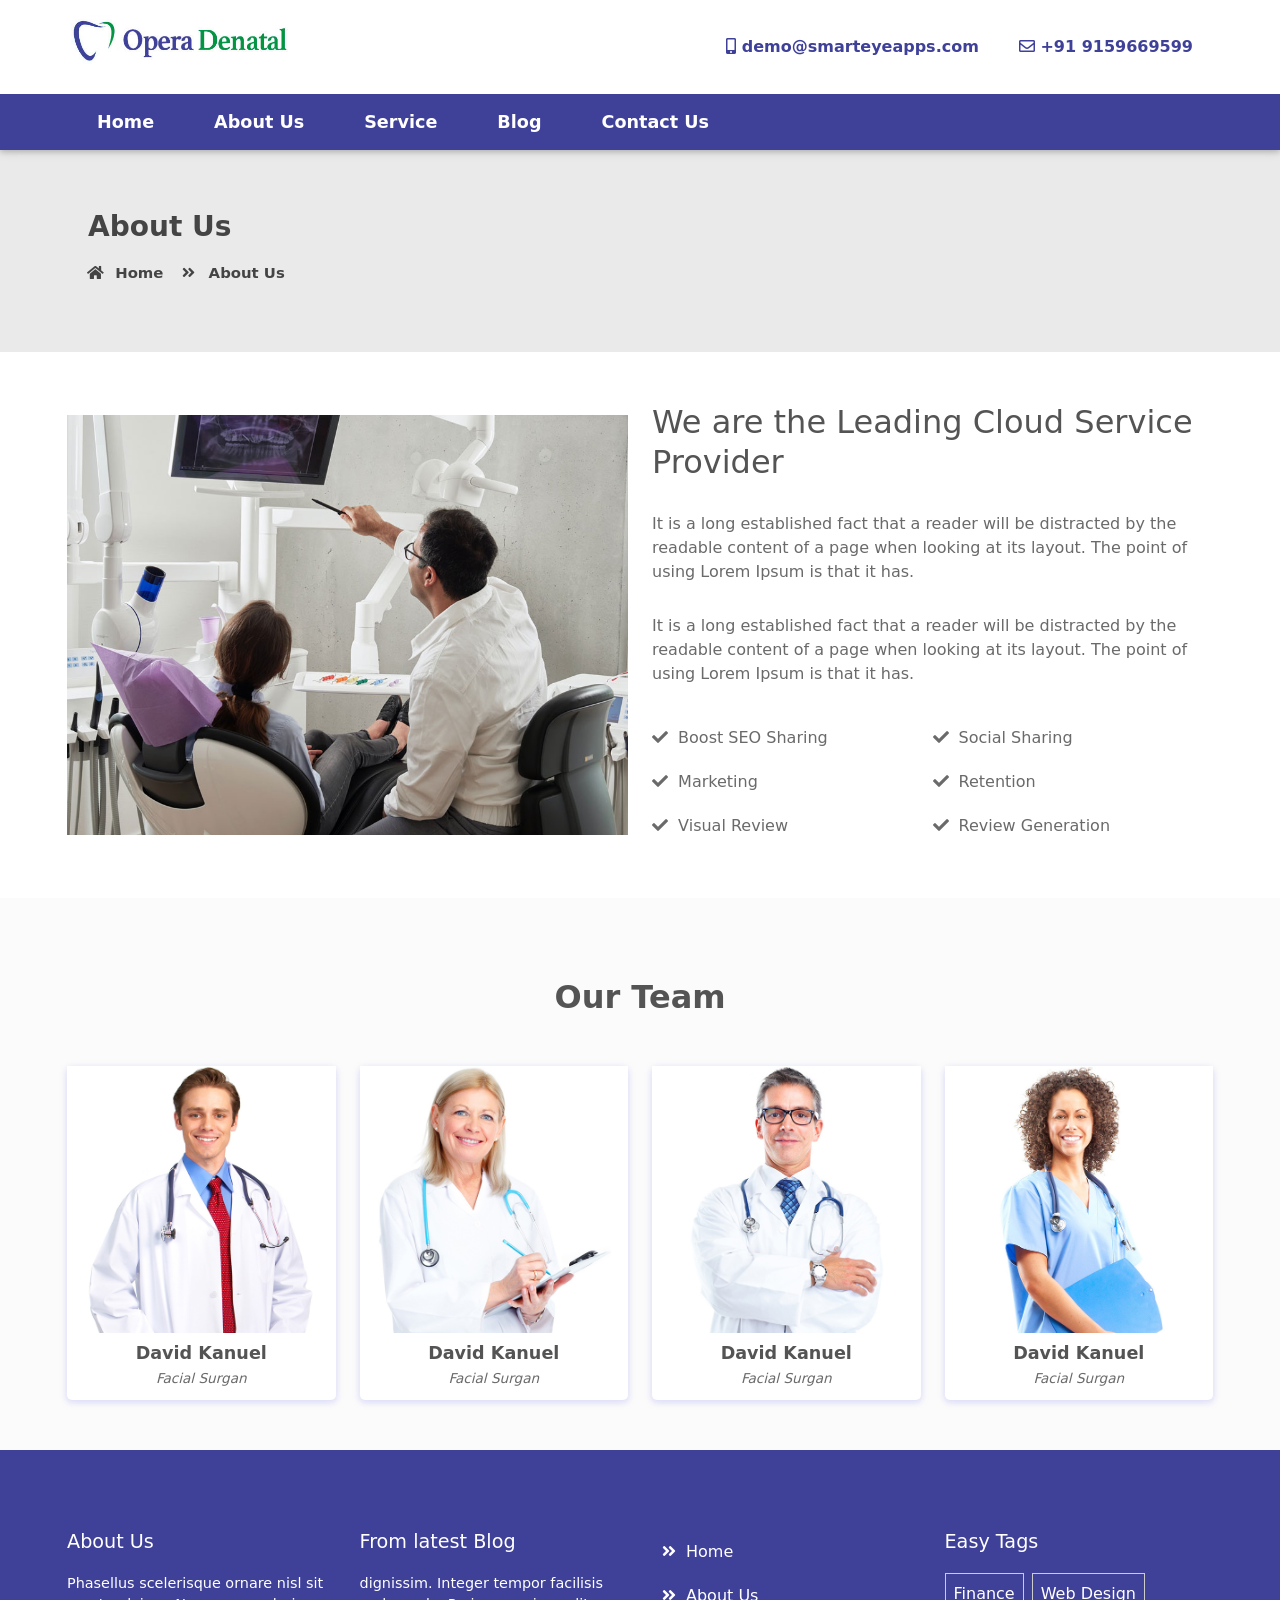
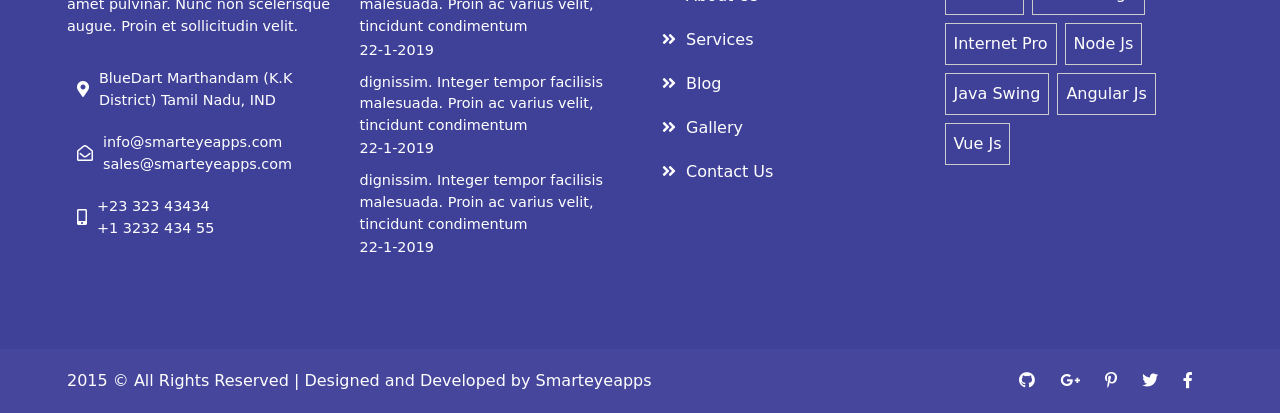
==== aboutus.html @ 858d47db "new web template added" ====
<!doctype html>
    <html lang="en">

    <head>
        <meta charset="utf-8">
        <meta name="viewport" content="width=device-width, initial-scale=1, shrink-to-fit=no">
         <title>Dental Clinic Website Template | Smarteyeapps.com</title>
        <link rel="shortcut icon" href="assets/images/fav.png" type="image/x-icon">
        <link href="https://fonts.googleapis.com/css2?family=Ubuntu:wght@400;500&display=swap" rel="stylesheet">
        <link rel="shortcut icon" href="assets/images/fav.jpg">
        <link rel="stylesheet" href="assets/css/bootstrap.min.css">
        <link rel="stylesheet" href="https://cdn.jsdelivr.net/npm/bootstrap-icons@1.7.2/font/bootstrap-icons.css">
        <link rel="stylesheet" href="assets/css/all.min.css">
        <link rel="stylesheet" type="text/css" href="assets/css/style.css" />
    </head>

    <body>
        <header class="header-container">
           <div class="top-row row">
               <div class="container">
                    <div class="row">
                        <div class="col-md-3 logocol">
                            <img src="assets/images/logo.jpg" alt="">
                            <a class="navbar-toggler d-md-none" type="button" data-bs-toggle="collapse" data-bs-target="#navbarNavDropdown" aria-controls="navbarNavDropdown" aria-expanded="false" aria-label="Toggle navigation">
                                <i class="fas fa-bars"></i>
                            </a>
                        </div>
                        <div class="col-md-9 d-none d-md-block infocol">
                            <ul>
                                <li><i class="fas fa-mobile-alt"></i> demo@smarteyeapps.com</li>
                                <li><i class="far fa-envelope"></i> +91 9159669599</li>
                            </ul>
                        </div>
                    </div>
                </div>
           </div>
           <div id="navbarNavDropdown" class="nav-row d-none d-md-flex row">
               <div class="container">
                   <ul>
                       <li><a href="index.html">Home</a></li>
                       <li><a href="aboutus.html">About Us</a></li>
                       <li><a href="services.html">Service</a></li>
                       <li><a href="blog.html">Blog</a></li>
                       <li><a href="contact.html">Contact Us</a></li>
                   </ul>
               </div>
           </div>
            
        </header>
         
         
          <!--  ************************* Page Title Starts Here ************************** -->
<div class="page-nav no-margin row">
    <div class="container">
        <div class="row">
            <h2>About Us</h2>
            <ul>
                <li> <a href="#"><i class="fas fa-home"></i> Home</a></li>
                <li><i class="fas fa-angle-double-right"></i> About Us</li>
            </ul>
        </div>
    </div>
</div>
   
   
   <section class="container-fluid  about-coo">
  <div class="container">
   
      <div class="row about-row">
          <div class="col-md-6 about-img">
              <img src="assets/images/about.jpg" alt="">
          </div>
          <div class="col-md-6 about-text">
              <h1>We are the Leading Cloud Service Provider</h1>
              <p>It is a long established fact that a reader will be distracted by the readable content of a page when looking at its layout. The point of using Lorem Ipsum is that it has.</p>
               <p>It is a long established fact that a reader will be distracted by the readable content of a page when looking at its layout. The point of using Lorem Ipsum is that it has.</p>
              <div class="about-featur">
                  <ul>
                      <li><i class="fa fa-check"></i> Boost SEO Sharing</li>
                      <li><i class="fa fa-check"></i> Social Sharing</li>
                      <li><i class="fa fa-check"></i> Marketing</li>
                      <li><i class="fa fa-check"></i> Retention</li>
                      <li><i class="fa fa-check"></i> Visual Review</li>
                      <li><i class="fa fa-check"></i> Review Generation</li>

                  </ul>
              </div>
          </div>
      </div>
  </div>
</section>

 <!-- ################# Our Team Starts Here#######################--->
    <section class="our-team">
        <div class="container">
            <div class="section-title row">
                <h2>Our Team</h2>
            </div>
            <div class="row team-row">
                <div class="col-md-3 col-sm-6">
                    <div class="single-usr">
                        <img src="assets/images/team/d1.jpg" alt="">
                        <div class="det-o">
                            <h4>David Kanuel</h4>
                            <i>Facial Surgan</i>
                        </div>
                    </div>
                </div>
                <div class="col-md-3 col-sm-6">
                    <div class="single-usr">
                        <img src="assets/images/team/d2.jpg" alt="">
                        <div class="det-o">
                            <h4>David Kanuel</h4>
                            <i>Facial Surgan</i>
                        </div>
                    </div>
                </div>
                <div class="col-md-3 col-sm-6">
                    <div class="single-usr">
                        <img src="assets/images/team/d3.jpg" alt="">
                        <div class="det-o">
                            <h4>David Kanuel</h4>
                            <i>Facial Surgan</i>
                        </div>
                    </div>
                </div>
                <div class="col-md-3 col-sm-6">
                    <div class="single-usr">
                        <img src="assets/images/team/d4.jpg" alt="">
                        <div class="det-o">
                            <h4>David Kanuel</h4>
                            <i>Facial Surgan</i>
                        </div>
                    </div>
                </div>
            </div>
        </div>


    </section>
    
  
<footer>
    <div class="container">
        <div class="row">
            <div class="col-md-3 about">
                <h2>About Us</h2>
                <p>Phasellus scelerisque ornare nisl sit amet pulvinar. Nunc non scelerisque augue. Proin et sollicitudin velit. </p>
                
                <div class="foot-address">
                    <div class="icon">
                        <i class="fas fa-map-marker-alt"></i>
                    </div>
                    <div class="addet">
                        BlueDart
                        Marthandam (K.K District)
                        Tamil Nadu, IND 
                    </div>
                </div>
                <div class="foot-address">
                    <div class="icon">
                        <i class="far fa-envelope-open"></i>
                    </div>
                    <div class="addet">
                        info@smarteyeapps.com <br>
                        sales@smarteyeapps.com
                    </div>
                </div>
                <div class="foot-address">
                    <div class="icon">
                       <i class="fas fa-mobile-alt"></i>
                   </div>
                   <div class="addet">
                    +23 323 43434 <br>
                    +1 3232 434 55
                </div>
            </div>
        </div>
        <div class="col-md-3 fotblog">
            <h2>From latest Blog</h2>
            <div class="blohjb">
                <p>dignissim. Integer tempor facilisis malesuada. Proin ac varius velit, tincidunt condimentum</p>
                <span>22-1-2019</span>
            </div>
            <div class="blohjb">
                <p>dignissim. Integer tempor facilisis malesuada. Proin ac varius velit, tincidunt condimentum</p>
                <span>22-1-2019</span>
            </div>
            <div class="blohjb">
                <p>dignissim. Integer tempor facilisis malesuada. Proin ac varius velit, tincidunt condimentum</p>
                <span>22-1-2019</span>
            </div>
        </div>
        <div class="col-md-3 glink">
            <ul>
                <li><a href="index.html"><i class="fas fa-angle-double-right"></i>Home</a></li>
                <li><a href="about_us.html"><i class="fas fa-angle-double-right"></i>About Us</a></li>
                <li><a href="services.html"><i class="fas fa-angle-double-right"></i>Services</a></li>
                <li><a href="blog.html"><i class="fas fa-angle-double-right"></i>Blog</a></li>
                <li><a href="pricing.html"><i class="fas fa-angle-double-right"></i>Gallery</a></li>
                <li><a href="contact_us.html"><i class="fas fa-angle-double-right"></i>Contact Us</a></li>
            </ul>
        </div>
        <div class="col-md-3 tags">
            <h2>Easy Tags</h2>
            <ul>
                <li>Finance</li>
                <li>Web Design</li>
                <li>Internet Pro</li>
                <li>Node Js</li>
                <li>Java Swing</li>
                <li>Angular Js</li>
                <li>Vue Js</li>
            </ul>
        </div>
    </div>
</div>
</footer>
<div class="copy">
    <div class="container">
        <a href="https://www.smarteyeapps.com/">2015 &copy; All Rights Reserved | Designed and Developed by Smarteyeapps</a>
        <span>
            <a><i class="fab fa-github"></i></a>
            <a><i class="fab fa-google-plus-g"></i></a>
            <a><i class="fab fa-pinterest-p"></i></a>
            <a><i class="fab fa-twitter"></i></a>
            <a><i class="fab fa-facebook-f"></i></a>
        </span>
    </div>
</div>
    
    
     
    </body>

<script src="assets/js/jquery-3.2.1.min.js"></script>
<script src="assets/js/popper.min.js"></script>
<script src="assets/js/bootstrap.bundle.min.js"></script>
<script src="assets/plugins/scroll-fixed/jquery-scrolltofixed-min.js"></script>
<script src="assets/js/script.js"></script>

</html>
---- assets/css/style.css ----
/* =======================================================================
Template Name: Youtubers
Author:  SmartEye Technologies
Author URI: www.smarteyeapps.com
Version: 1.0
coder name:Prabin Raja
Description: This Template is created for Youtubers
======================================================================= */
/* ===================================== Import Variables ================================== */
@import url(https://fonts.googleapis.com/css?family=Montserrat:300,400,600,700);
@import url(https://fonts.googleapis.com/css?family=Arimo:300,400,400italic,700,700italic);
/* ===================================== Basic CSS ==================================== */
* {
  margin: 0px;
  padding: 0px;
  list-style: none;
}

img {
  max-width: 100%;
}

a {
  text-decoration: none;
  outline: none;
  color: #444;
}

a:hover {
  color: #444;
}

ul {
  margin-bottom: 0;
  padding-left: 0;
}

a:hover,
a:focus,
input,
textarea {
  text-decoration: none;
  outline: none;
}

.center {
  text-align: center;
}

.left {
  text-align: left;
}

.right {
  text-align: right;
}

.cp {
  cursor: pointer;
}

html, body {
  height: 100%;
}

p {
  margin-bottom: 0px;
  width: 100%;
}

.no-padding {
  padding: 0px;
}

.no-margin {
  margin: 0px;
}

.hid {
  display: none;
}

.top-mar {
  margin-top: 15px;
}

.h-100 {
  height: 100%;
}

::placeholder {
  color: #747f8a !important;
  font-size: 13px;
  opacity: 0.5 !important;
}

.container-fluid {
  padding: 0px;
}

h1, h2, h3, h4, h5, h6 {
  color: #545454;
}

body {
  background-color: #f1f1f145 !important;
  -webkit-font-smoothing: antialiased;
  -moz-osx-font-smoothing: grayscale;
  text-rendering: optimizeLegibility;
  color: #6A6A6A;
  overflow-x: hidden;
}

.section-title {
  padding: 30px;
  margin: 0px;
  margin-bottom: 20px;
}
@media screen and (max-width: 767px) {
  .section-title {
    padding: 5px;
  }
}
.section-title h2 {
  width: 100%;
  text-align: center;
  font-weight: 600;
  margin-bottom: 0px;
}
.section-title p {
  max-width: 850px;
  text-align: center;
  float: none;
  margin: auto;
  font-size: 0.9rem;
  margin-top: 6px;
}
.section-title span {
  float: right;
  font-style: italic;
}

.inner-title {
  padding: 20px;
  padding-left: 0px;
  margin: 0px;
  margin-bottom: 10px;
  padding-bottom: 0px;
  border-bottom: 1px solid #ccccccc4;
  display: block;
  padding-right: 0px;
}
.inner-title h2 {
  width: 100%;
  text-align: center;
  font-size: 1rem;
  font-weight: 600;
  text-align: left;
  border-bottom: 1px solid #863dd9;
  padding-bottom: 10px;
  margin-bottom: 0px;
  width: 300px;
}
.inner-title p {
  width: 100%;
  text-align: center;
}
.inner-title .btn {
  float: right;
  margin-top: -38px;
  font-weight: 600;
  font-size: 0.8rem;
}

.page-nav {
  background-size: 100%;
  padding: 68px;
  padding-top: 210px;
  text-align: center;
  background-color: #eaeaea;
}
.page-nav ul {
  float: none;
  margin: auto;
}
@media screen and (max-width: 992px) {
  .page-nav {
    background-size: auto;
  }
}
@media screen and (max-width: 767px) {
  .page-nav {
    padding-top: 120px;
    padding-bottom: 40px;
  }
}
@media screen and (max-width: 356px) {
  .page-nav {
    padding-top: 200px;
    padding-bottom: 40px;
  }
}
.page-nav h2 {
  font-size: 28px;
  width: 100%;
  font-weight: 700;
  text-align: left;
  padding-left: 20px;
  color: #444;
}
@media screen and (max-width: 600px) {
  .page-nav h2 {
    font-size: 26px;
  }
}
.page-nav ul li {
  float: left;
  margin-right: 10px;
  margin-top: 10px;
  font-size: 16px;
  font-size: 0.93rem;
  font-weight: 600;
  color: #444;
}
.page-nav ul li i {
  width: 30px;
  text-align: center;
  color: #444;
}
.page-nav ul li a {
  color: #444;
  font-size: 0.93rem;
  font-weight: 600;
}

.btn-success {
  background-color: #51be78;
  border-color: #51be78;
}
.btn-success:hover {
  background-color: #51be78 !important;
  border-color: #51be78 !important;
}
.btn-success:active {
  background-color: #51be78 !important;
  border-color: #51be78 !important;
}
.btn-success:focus {
  background-color: #51be78 !important;
  border-color: #51be78 !important;
  box-shadow: none !important;
}

.btn-primary {
  background-color: #3f4199;
  border-color: #3f4199;
}
.btn-primary:hover {
  background-color: #3f4199 !important;
  border-color: #3f4199 !important;
}
.btn-primary:active {
  background-color: #3f4199 !important;
  border-color: #3f4199 !important;
}
.btn-primary:focus {
  background-color: #3f4199 !important;
  border-color: #3f4199 !important;
  box-shadow: none !important;
}

.btn {
  box-shadow: 0 3px 1px -2px rgba(0, 0, 0, 0.2), 0 2px 2px 0 rgba(0, 0, 0, 0.14), 0 1px 5px 0 rgba(0, 0, 0, 0.12);
  border-radius: 2px;
}

.form-control:focus {
  box-shadow: none !important;
  border: 1px solid #CCC;
}

.btn-light {
  background-color: #FFF;
  color: #3F3F3F;
}

.collapse.show {
  display: block !important;
}

.form-control:focus {
  box-shadow: none;
  border: 1px solid #CCC;
}

.form-control {
  background-color: #F8F8F8;
  margin-bottom: 20px;
}
.form-control:focus {
  background-color: #FFF;
  border-color: #CCC;
}

.container {
  max-width: 1170px;
}
@media screen and (max-width: 575px) {
  .container {
    padding: 10px 15px;
  }
}

.header-container {
  background-color: #FFF;
  box-shadow: 0 2px 5px 0 rgba(0, 0, 0, 0.16), 0 2px 10px 0 rgba(0, 0, 0, 0.12);
  position: absolute;
  width: 100%;
}
.header-container .top-row {
  padding: 15px;
}
.header-container .logocol img {
  max-width: 230px;
}
.header-container .infocol ul {
  float: right;
}
.header-container .infocol ul li {
  float: left;
  padding: 20px;
  font-size: 1rem;
  font-weight: 600;
  color: #3f4199;
}
.header-container .nav-row {
  background-color: #3f4199;
}
.header-container .nav-row ul li {
  float: left;
  padding: 15px 30px;
  font-weight: 600;
  font-size: 1.1rem;
}
.header-container .nav-row ul li a {
  color: #FFF;
}
@media screen and (max-width: 767px) {
  .header-container .nav-row ul li {
    float: none;
    width: 100%;
  }
}
.header-container .navbar-toggler {
  float: right;
}
.header-container .navbar-toggler i {
  font-size: 2rem;
  margin-top: 5px;
}

.slider {
  background-color: #3f4199;
  padding-top: 150px;
}
@media screen and (max-width: 767px) {
  .slider {
    padding: 50px;
    padding-top: 100px;
  }
}
@media screen and (max-width: 467px) {
  .slider {
    padding: 25px;
    padding-top: 100px;
  }
}
.slider .contentslid {
  padding-top: 100px;
}
.slider .contentslid h1 {
  font-size: 4rem;
  font-weight: 700;
  color: #FFF;
  margin-bottom: 40px;
}
.slider .contentslid p {
  color: #FFF;
  font-weight: 600;
}
.slider .contentslid .btn {
  margin-top: 25px;
  padding: 7px 50px;
  font-weight: 600;
  margin-right: 15px;
  border-radius: 50px;
}

.services {
  background-color: #FFF;
  padding: 50px;
}
@media screen and (max-width: 940px) {
  .services {
    padding: 30px 10px;
  }
}
.services .servic-row .servcover {
  border-radius: 10px;
  background-color: #fff;
  padding: 30px;
  text-align: center;
}
.services .servic-row .servcover img {
  margin-bottom: 20px;
  border-radius: 3px;
}
.services .servic-row .servcover h4 {
  margin-bottom: 15px;
  font-size: 1.4rem;
}
.services .servic-row .servcover p {
  margin-bottom: 10px;
}
.services .servic-row .span {
  background-color: #17adb6;
  color: #fff;
  padding: 5px 25px;
  font-weight: 600;
  border-radius: 15px;
  box-shadow: 0 2px 5px 0 rgba(0, 0, 0, 0.16), 0 2px 10px 0 rgba(0, 0, 0, 0.12);
  margin: auto;
  margin-top: -17px;
  margin-left: -20px;
  width: 120px;
}
.services .servic-row .servic-col {
  text-align: center;
  margin-bottom: 30px;
}
.services .servic-row .mor-cover {
  position: absolute;
  margin-top: -15px;
}

.bg-06 {
  padding: 3.125rem 0;
  position: relative;
  background: #f3f8fc;
  overflow: hidden;
}
.bg-06 .blog-sub {
  position: relative;
  margin: 20px 0px;
  padding: 20px 0px;
}
.bg-06 .blog-sub .blog-content {
  border-top-right-radius: 6px;
  border-top-left-radius: 6px;
  position: relative;
  display: block;
  overflow: hidden;
}
.bg-06 .blog-sub .blog-content-section {
  padding: 20px 25px;
  background: #fff;
  border: solid 1px #eee8e8;
  border-top: 0;
  display: block;
  width: 100%;
}
.bg-06 .blog-sub .blog-content-section .blo-content-title h4 {
  font-size: 1rem;
  font-weight: 600;
  padding: 3px 0px;
}
.bg-06 .blog-sub .blog-content-section .blo-content-title p {
  padding: 3px 0px;
  line-height: 27px;
  font-size: 0.9rem;
}
.bg-06 .blog-sub .blog-content-section .blog-admin {
  margin: 5px 0px;
}
.bg-06 .blog-sub .blog-content-section .blog-admin ol {
  padding-left: 0px;
}
.bg-06 .blog-sub .blog-content-section .blog-admin ol li {
  display: inline-block;
  font-size: 15px;
  margin: 0 5px 0 0;
  margin-right: 10px;
}
.bg-06 .blog-sub .blog-content-section .blog-admin ol li i {
  padding: 0 5px 0 0;
}

.footer-ablove {
  padding: 30px;
  color: #fff;
  font-size: 1.5rem;
}

.footer-ablove .btn {
  float: right;
  font-family: "mouse-500", Arial, Helvetica, sans-serif;
}

footer {
  padding: 80px 50px;
  background-color: #3f4199;
  color: #fff;
}

@media screen and (max-width: 940px) {
  footer {
    padding: 50px 10px;
  }
}
footer h2 {
  font-size: 1.2rem;
  margin-bottom: 20px;
  color: #fff;
}

footer .about p {
  font-size: 0.9em;
  margin-bottom: 20px;
}

footer .about .foot-address {
  display: flex;
}

footer .about .foot-address .icon {
  padding: 20px 10px;
}

footer .about .foot-address .addet {
  font-size: 0.9rem;
  margin: auto 0px;
}

footer .fotblog .blohjb {
  margin-bottom: 10px;
}

footer .fotblog .blohjb p {
  font-size: 0.9rem;
}

footer .fotblog .blohjb span {
  font-size: 0.9rem;
}

footer .glink ul li {
  padding: 10px;
}

footer .glink ul li i {
  margin-right: 10px;
}

footer .glink ul li a {
  color: #fff;
}

footer .tags ul li {
  float: left;
  padding: 8px;
  margin-right: 8px;
  margin-bottom: 8px;
  border: 1px solid #ccc;
}

.copy {
  padding: 20px;
  background-color: rgba(63, 65, 153, 0.97);
  color: #fff;
}

.copy a {
  color: #fff;
}

.copy span {
  float: right;
}

.copy span i {
  margin-right: 20px;
}

.cop-ck {
  padding: 20px;
  background-color: #ffffffbd;
}
.cop-ck h2 {
  font-size: 1.2rem;
  margin-bottom: 20px;
}

/* ===================================== Testimonial CSS ================================== */
.our-team {
  padding: 50px;
}
@media screen and (max-width: 940px) {
  .our-team {
    padding: 30px 10px;
  }
}
.our-team .team-row .single-usr {
  background-color: #FFF;
  box-shadow: 0 2px 6px 0 rgba(218, 218, 253, 0.65), 0 2px 6px 0 rgba(206, 206, 238, 0.54);
  border-radius: 5px;
}
@media screen and (max-width: 767px) {
  .our-team .team-row .single-usr {
    margin-bottom: 30px;
  }
}
.our-team .team-row .single-usr .det-o {
  text-align: center;
  padding: 10px;
}
.our-team .team-row .single-usr .det-o h4 {
  font-size: 1.1rem;
  margin-bottom: 2px;
  font-weight: 600;
}
.our-team .team-row .single-usr .det-o i {
  font-size: 0.85rem;
}

.about-coo {
  background-color: #FFF;
  padding: 50px;
}
@media screen and (max-width: 940px) {
  .about-coo {
    padding: 30px 10px;
  }
}
.about-coo .about-row .about-img {
  text-align: center;
  margin: auto;
}
@media only screen and (max-width: 767px) {
  .about-coo .about-row .about-img img {
    width: 100%;
  }
}
@media only screen and (max-width: 476px) {
  .about-coo .about-row .about-img img {
    margin-bottom: 30px;
  }
}
.about-coo .about-row .about-text h1 {
  margin-bottom: 30px;
  font-size: 2rem;
  line-height: 40px;
}
.about-coo .about-row .about-text p {
  margin-bottom: 30px;
}
.about-coo .about-row .about-text .about-featur ul {
  width: 100%;
  margin-left: -10px;
}
.about-coo .about-row .about-text .about-featur ul li {
  padding: 10px;
  width: 50%;
  float: left;
  font-weight: 400;
}
.about-coo .about-row .about-text .about-featur ul li i {
  margin-right: 5px;
}

/*# sourceMappingURL=style.css.map */
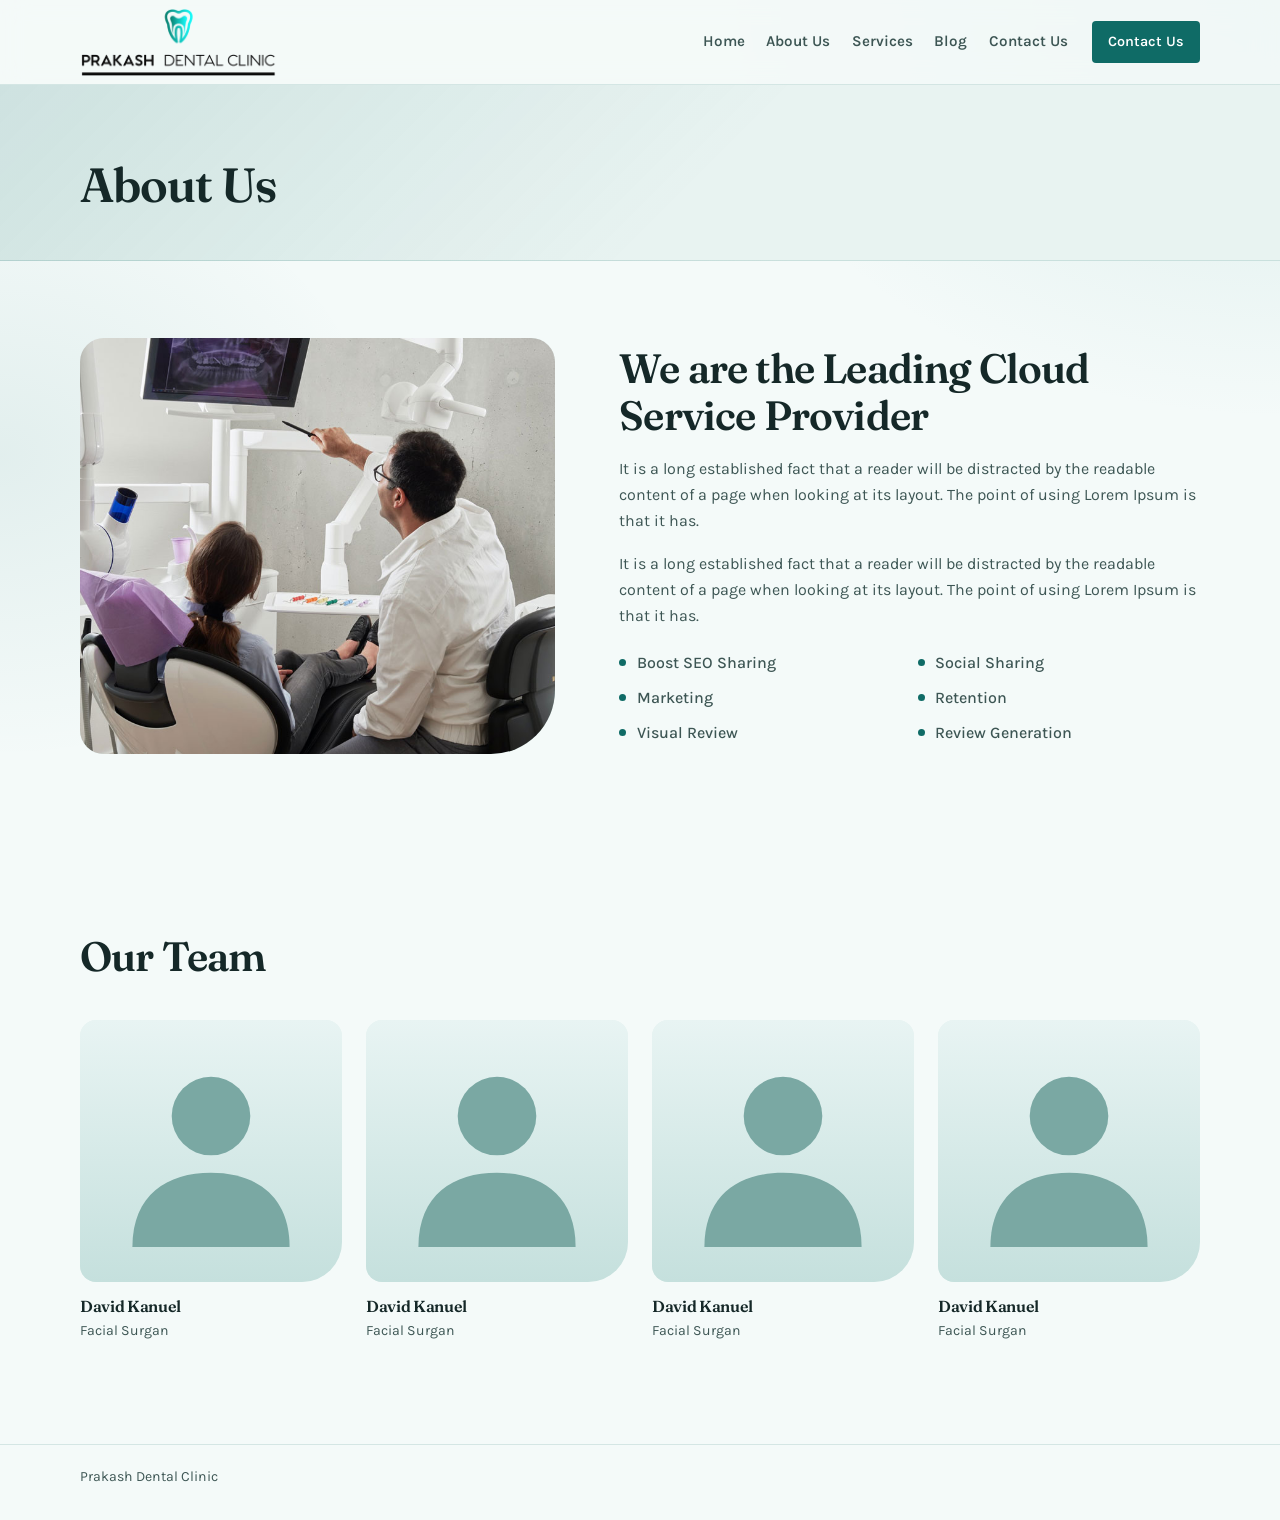
==== commit 928bfbb9: "Revamp site with modern design, team photos, and free maps embed. Update doctor profiles, keep clini" ====
--- a/aboutus.html
+++ b/aboutus.html
@@ -1,242 +1,99 @@
-<!doctype html>
-    <html lang="en">
+<!DOCTYPE html>
+<html lang="en">
+<head>
+  <meta charset="utf-8">
+  <meta name="viewport" content="width=device-width, initial-scale=1">
+  <title>About Us | Prakash Dental Clinic</title>
+  <link rel="shortcut icon" href="assets/images/fav.jpg">
+  <link rel="preconnect" href="https://fonts.googleapis.com">
+  <link rel="preconnect" href="https://fonts.gstatic.com" crossorigin>
+  <link href="https://fonts.googleapis.com/css2?family=Fraunces:opsz,wght@9..144,500;9..144,600;9..144,700&family=Karla:wght@400;500;600;700&display=swap" rel="stylesheet">
+  <link rel="stylesheet" href="assets/css/style.css">
+</head>
+<body>
+  <header class="site-header">
+    <div class="shell header-inner">
+      <a class="brand" href="index.html" aria-label="Prakash Dental Clinic home">
+        <img src="assets/images/icon/Color logo - no background_2.png" alt="Prakash Dental Clinic">
+      </a>
+      <nav class="site-nav" aria-label="Primary">
+        <a href="index.html">Home</a>
+        <a href="aboutus.html">About Us</a>
+        <a href="services.html">Services</a>
+        <a href="blog.html">Blog</a>
+        <a href="contact.html">Contact Us</a>
+      </nav>
+      <a class="header-cta" href="contact.html">Contact Us</a>
+      <button class="nav-toggle" type="button" aria-label="Open menu" aria-expanded="false">
+        <span></span><span></span>
+      </button>
+    </div>
+  </header>
 
-    <head>
-        <meta charset="utf-8">
-        <meta name="viewport" content="width=device-width, initial-scale=1, shrink-to-fit=no">
-         <title>Dental Clinic Website Template | Smarteyeapps.com</title>
-        <link rel="shortcut icon" href="assets/images/fav.png" type="image/x-icon">
-        <link href="https://fonts.googleapis.com/css2?family=Ubuntu:wght@400;500&display=swap" rel="stylesheet">
-        <link rel="shortcut icon" href="assets/images/fav.jpg">
-        <link rel="stylesheet" href="assets/css/bootstrap.min.css">
-        <link rel="stylesheet" href="https://cdn.jsdelivr.net/npm/bootstrap-icons@1.7.2/font/bootstrap-icons.css">
-        <link rel="stylesheet" href="assets/css/all.min.css">
-        <link rel="stylesheet" type="text/css" href="assets/css/style.css" />
-    </head>
+  <main>
+    <section class="page-hero">
+      <div class="shell">
+        <h1>About Us</h1>
+      </div>
+    </section>
 
-    <body>
-        <header class="header-container">
-           <div class="top-row row">
-               <div class="container">
-                    <div class="row">
-                        <div class="col-md-3 logocol">
-                            <img src="assets/images/logo.jpg" alt="">
-                            <a class="navbar-toggler d-md-none" type="button" data-bs-toggle="collapse" data-bs-target="#navbarNavDropdown" aria-controls="navbarNavDropdown" aria-expanded="false" aria-label="Toggle navigation">
-                                <i class="fas fa-bars"></i>
-                            </a>
-                        </div>
-                        <div class="col-md-9 d-none d-md-block infocol">
-                            <ul>
-                                <li><i class="fas fa-mobile-alt"></i> demo@smarteyeapps.com</li>
-                                <li><i class="far fa-envelope"></i> +91 9159669599</li>
-                            </ul>
-                        </div>
-                    </div>
-                </div>
-           </div>
-           <div id="navbarNavDropdown" class="nav-row d-none d-md-flex row">
-               <div class="container">
-                   <ul>
-                       <li><a href="index.html">Home</a></li>
-                       <li><a href="aboutus.html">About Us</a></li>
-                       <li><a href="services.html">Service</a></li>
-                       <li><a href="blog.html">Blog</a></li>
-                       <li><a href="contact.html">Contact Us</a></li>
-                   </ul>
-               </div>
-           </div>
-            
-        </header>
-         
-         
-          <!--  ************************* Page Title Starts Here ************************** -->
-<div class="page-nav no-margin row">
-    <div class="container">
-        <div class="row">
-            <h2>About Us</h2>
-            <ul>
-                <li> <a href="#"><i class="fas fa-home"></i> Home</a></li>
-                <li><i class="fas fa-angle-double-right"></i> About Us</li>
-            </ul>
+    <section class="about page-body">
+      <div class="shell about-grid">
+        <div class="about-visual about-visual--photo reveal">
+          <img src="assets/images/about.jpg" alt="">
         </div>
+        <div class="about-copy reveal">
+          <h2>We are the Leading Cloud Service Provider</h2>
+          <p>It is a long established fact that a reader will be distracted by the readable content of a page when looking at its layout. The point of using Lorem Ipsum is that it has.</p>
+          <p>It is a long established fact that a reader will be distracted by the readable content of a page when looking at its layout. The point of using Lorem Ipsum is that it has.</p>
+          <ul class="about-points">
+            <li>Boost SEO Sharing</li>
+            <li>Social Sharing</li>
+            <li>Marketing</li>
+            <li>Retention</li>
+            <li>Visual Review</li>
+            <li>Review Generation</li>
+          </ul>
+        </div>
+      </div>
+    </section>
+
+    <section class="team">
+      <div class="shell">
+        <div class="section-head reveal">
+          <h2>Our Team</h2>
+        </div>
+        <div class="team-grid team-grid--four">
+          <article class="team-member reveal">
+            <img src="assets/images/team/placeholder.svg" alt="">
+            <h3>David Kanuel</h3>
+            <p>Facial Surgan</p>
+          </article>
+          <article class="team-member reveal">
+            <img src="assets/images/team/placeholder.svg" alt="">
+            <h3>David Kanuel</h3>
+            <p>Facial Surgan</p>
+          </article>
+          <article class="team-member reveal">
+            <img src="assets/images/team/placeholder.svg" alt="">
+            <h3>David Kanuel</h3>
+            <p>Facial Surgan</p>
+          </article>
+          <article class="team-member reveal">
+            <img src="assets/images/team/placeholder.svg" alt="">
+            <h3>David Kanuel</h3>
+            <p>Facial Surgan</p>
+          </article>
+        </div>
+      </div>
+    </section>
+  </main>
+
+  <footer class="site-footer">
+    <div class="shell footer-inner">
+      <a href="index.html">Prakash Dental Clinic</a>
     </div>
-</div>
-   
-   
-   <section class="container-fluid  about-coo">
-  <div class="container">
-   
-      <div class="row about-row">
-          <div class="col-md-6 about-img">
-              <img src="assets/images/about.jpg" alt="">
-          </div>
-          <div class="col-md-6 about-text">
-              <h1>We are the Leading Cloud Service Provider</h1>
-              <p>It is a long established fact that a reader will be distracted by the readable content of a page when looking at its layout. The point of using Lorem Ipsum is that it has.</p>
-               <p>It is a long established fact that a reader will be distracted by the readable content of a page when looking at its layout. The point of using Lorem Ipsum is that it has.</p>
-              <div class="about-featur">
-                  <ul>
-                      <li><i class="fa fa-check"></i> Boost SEO Sharing</li>
-                      <li><i class="fa fa-check"></i> Social Sharing</li>
-                      <li><i class="fa fa-check"></i> Marketing</li>
-                      <li><i class="fa fa-check"></i> Retention</li>
-                      <li><i class="fa fa-check"></i> Visual Review</li>
-                      <li><i class="fa fa-check"></i> Review Generation</li>
-
-                  </ul>
-              </div>
-          </div>
-      </div>
-  </div>
-</section>
-
- <!-- ################# Our Team Starts Here#######################--->
-    <section class="our-team">
-        <div class="container">
-            <div class="section-title row">
-                <h2>Our Team</h2>
-            </div>
-            <div class="row team-row">
-                <div class="col-md-3 col-sm-6">
-                    <div class="single-usr">
-                        <img src="assets/images/team/d1.jpg" alt="">
-                        <div class="det-o">
-                            <h4>David Kanuel</h4>
-                            <i>Facial Surgan</i>
-                        </div>
-                    </div>
-                </div>
-                <div class="col-md-3 col-sm-6">
-                    <div class="single-usr">
-                        <img src="assets/images/team/d2.jpg" alt="">
-                        <div class="det-o">
-                            <h4>David Kanuel</h4>
-                            <i>Facial Surgan</i>
-                        </div>
-                    </div>
-                </div>
-                <div class="col-md-3 col-sm-6">
-                    <div class="single-usr">
-                        <img src="assets/images/team/d3.jpg" alt="">
-                        <div class="det-o">
-                            <h4>David Kanuel</h4>
-                            <i>Facial Surgan</i>
-                        </div>
-                    </div>
-                </div>
-                <div class="col-md-3 col-sm-6">
-                    <div class="single-usr">
-                        <img src="assets/images/team/d4.jpg" alt="">
-                        <div class="det-o">
-                            <h4>David Kanuel</h4>
-                            <i>Facial Surgan</i>
-                        </div>
-                    </div>
-                </div>
-            </div>
-        </div>
-
-
-    </section>
-    
-  
-<footer>
-    <div class="container">
-        <div class="row">
-            <div class="col-md-3 about">
-                <h2>About Us</h2>
-                <p>Phasellus scelerisque ornare nisl sit amet pulvinar. Nunc non scelerisque augue. Proin et sollicitudin velit. </p>
-                
-                <div class="foot-address">
-                    <div class="icon">
-                        <i class="fas fa-map-marker-alt"></i>
-                    </div>
-                    <div class="addet">
-                        BlueDart
-                        Marthandam (K.K District)
-                        Tamil Nadu, IND 
-                    </div>
-                </div>
-                <div class="foot-address">
-                    <div class="icon">
-                        <i class="far fa-envelope-open"></i>
-                    </div>
-                    <div class="addet">
-                        info@smarteyeapps.com <br>
-                        sales@smarteyeapps.com
-                    </div>
-                </div>
-                <div class="foot-address">
-                    <div class="icon">
-                       <i class="fas fa-mobile-alt"></i>
-                   </div>
-                   <div class="addet">
-                    +23 323 43434 <br>
-                    +1 3232 434 55
-                </div>
-            </div>
-        </div>
-        <div class="col-md-3 fotblog">
-            <h2>From latest Blog</h2>
-            <div class="blohjb">
-                <p>dignissim. Integer tempor facilisis malesuada. Proin ac varius velit, tincidunt condimentum</p>
-                <span>22-1-2019</span>
-            </div>
-            <div class="blohjb">
-                <p>dignissim. Integer tempor facilisis malesuada. Proin ac varius velit, tincidunt condimentum</p>
-                <span>22-1-2019</span>
-            </div>
-            <div class="blohjb">
-                <p>dignissim. Integer tempor facilisis malesuada. Proin ac varius velit, tincidunt condimentum</p>
-                <span>22-1-2019</span>
-            </div>
-        </div>
-        <div class="col-md-3 glink">
-            <ul>
-                <li><a href="index.html"><i class="fas fa-angle-double-right"></i>Home</a></li>
-                <li><a href="about_us.html"><i class="fas fa-angle-double-right"></i>About Us</a></li>
-                <li><a href="services.html"><i class="fas fa-angle-double-right"></i>Services</a></li>
-                <li><a href="blog.html"><i class="fas fa-angle-double-right"></i>Blog</a></li>
-                <li><a href="pricing.html"><i class="fas fa-angle-double-right"></i>Gallery</a></li>
-                <li><a href="contact_us.html"><i class="fas fa-angle-double-right"></i>Contact Us</a></li>
-            </ul>
-        </div>
-        <div class="col-md-3 tags">
-            <h2>Easy Tags</h2>
-            <ul>
-                <li>Finance</li>
-                <li>Web Design</li>
-                <li>Internet Pro</li>
-                <li>Node Js</li>
-                <li>Java Swing</li>
-                <li>Angular Js</li>
-                <li>Vue Js</li>
-            </ul>
-        </div>
-    </div>
-</div>
-</footer>
-<div class="copy">
-    <div class="container">
-        <a href="https://www.smarteyeapps.com/">2015 &copy; All Rights Reserved | Designed and Developed by Smarteyeapps</a>
-        <span>
-            <a><i class="fab fa-github"></i></a>
-            <a><i class="fab fa-google-plus-g"></i></a>
-            <a><i class="fab fa-pinterest-p"></i></a>
-            <a><i class="fab fa-twitter"></i></a>
-            <a><i class="fab fa-facebook-f"></i></a>
-        </span>
-    </div>
-</div>
-    
-    
-     
-    </body>
-
-<script src="assets/js/jquery-3.2.1.min.js"></script>
-<script src="assets/js/popper.min.js"></script>
-<script src="assets/js/bootstrap.bundle.min.js"></script>
-<script src="assets/plugins/scroll-fixed/jquery-scrolltofixed-min.js"></script>
-<script src="assets/js/script.js"></script>
-
-</html>+  </footer>
+  <script src="assets/js/script.js"></script>
+</body>
+</html>
--- a/assets/css/style.css
+++ b/assets/css/style.css
@@ -1,680 +1,784 @@
-/* =======================================================================
-Template Name: Youtubers
-Author:  SmartEye Technologies
-Author URI: www.smarteyeapps.com
-Version: 1.0
-coder name:Prabin Raja
-Description: This Template is created for Youtubers
-======================================================================= */
-/* ===================================== Import Variables ================================== */
-@import url(https://fonts.googleapis.com/css?family=Montserrat:300,400,600,700);
-@import url(https://fonts.googleapis.com/css?family=Arimo:300,400,400italic,700,700italic);
-/* ===================================== Basic CSS ==================================== */
-* {
-  margin: 0px;
-  padding: 0px;
-  list-style: none;
+/* Prakash Dental Clinic — modern clinical design */
+
+:root {
+  --ink: #152828;
+  --ink-soft: #3d5654;
+  --teal: #0f6b66;
+  --teal-deep: #0a4f4b;
+  --aqua: #7ebdb7;
+  --mist: #e8f3f1;
+  --foam: #f4faf9;
+  --paper: #ffffff;
+  --line: rgba(15, 107, 102, 0.14);
+  --shade: rgba(10, 40, 38, 0.58);
+  --font-display: "Fraunces", Georgia, serif;
+  --font-body: "Karla", "Trebuchet MS", sans-serif;
+  --shell: min(1120px, calc(100% - 2.5rem));
+  --radius: 4px;
+  --ease: cubic-bezier(0.22, 1, 0.36, 1);
+}
+
+*,
+*::before,
+*::after {
+  box-sizing: border-box;
+  margin: 0;
+  padding: 0;
+}
+
+html {
+  scroll-behavior: smooth;
+}
+
+body {
+  font-family: var(--font-body);
+  color: var(--ink);
+  background:
+    radial-gradient(ellipse 80% 50% at 100% 0%, rgba(126, 189, 183, 0.22), transparent 55%),
+    radial-gradient(ellipse 60% 40% at 0% 30%, rgba(15, 107, 102, 0.08), transparent 50%),
+    var(--foam);
+  line-height: 1.65;
+  -webkit-font-smoothing: antialiased;
 }
 
 img {
   max-width: 100%;
+  display: block;
 }
 
 a {
+  color: inherit;
   text-decoration: none;
-  outline: none;
-  color: #444;
-}
-
-a:hover {
-  color: #444;
 }
 
 ul {
-  margin-bottom: 0;
+  list-style: none;
+}
+
+.shell {
+  width: var(--shell);
+  margin-inline: auto;
+}
+
+h1,
+h2,
+h3,
+.brand-mark {
+  font-family: var(--font-display);
+  font-weight: 600;
+  line-height: 1.15;
+  letter-spacing: -0.02em;
+}
+
+h2 {
+  font-size: clamp(1.85rem, 3.2vw, 2.6rem);
+  margin-bottom: 1rem;
+  color: var(--ink);
+}
+
+h3 {
+  font-size: 1.15rem;
+  margin-bottom: 0.4rem;
+}
+
+p {
+  color: var(--ink-soft);
+}
+
+/* Header */
+.site-header {
+  position: sticky;
+  top: 0;
+  z-index: 50;
+  backdrop-filter: blur(14px);
+  background: rgba(244, 250, 249, 0.86);
+  border-bottom: 1px solid var(--line);
+}
+
+.header-inner {
+  display: flex;
+  align-items: center;
+  gap: 1.5rem;
+  min-height: 5.25rem;
+}
+
+.brand img {
+  height: 4.25rem;
+  width: auto;
+}
+
+.site-nav {
+  display: flex;
+  gap: 1.35rem;
+  margin-left: auto;
+  font-size: 0.95rem;
+  font-weight: 600;
+}
+
+.site-nav a {
+  color: var(--ink-soft);
+  transition: color 0.25s var(--ease);
+}
+
+.site-nav a:hover {
+  color: var(--teal);
+}
+
+.header-cta {
+  display: inline-flex;
+  align-items: center;
+  padding: 0.55rem 1rem;
+  background: var(--teal);
+  color: var(--paper);
+  font-weight: 600;
+  font-size: 0.9rem;
+  border-radius: var(--radius);
+  transition: background 0.25s var(--ease), transform 0.25s var(--ease);
+}
+
+.header-cta:hover {
+  background: var(--teal-deep);
+  transform: translateY(-1px);
+}
+
+.nav-toggle {
+  display: none;
+  width: 2.5rem;
+  height: 2.5rem;
+  border: 0;
+  background: transparent;
+  cursor: pointer;
+  margin-left: auto;
+}
+
+.nav-toggle span {
+  display: block;
+  width: 1.25rem;
+  height: 2px;
+  margin: 0.3rem auto;
+  background: var(--ink);
+  transition: transform 0.25s var(--ease), opacity 0.25s var(--ease);
+}
+
+.nav-toggle[aria-expanded="true"] span:first-child {
+  transform: translateY(3.5px) rotate(45deg);
+}
+
+.nav-toggle[aria-expanded="true"] span:last-child {
+  transform: translateY(-3.5px) rotate(-45deg);
+}
+
+/* Hero — one full-bleed composition */
+.hero {
+  position: relative;
+  min-height: min(92vh, 820px);
+  display: grid;
+  align-items: end;
+  overflow: hidden;
+  color: var(--paper);
+}
+
+.hero-media,
+.hero-shade {
+  position: absolute;
+  inset: 0;
+}
+
+.hero-media img {
+  width: 100%;
+  height: 100%;
+  object-fit: cover;
+  object-position: center;
+  transform: scale(1.04);
+  animation: hero-drift 14s var(--ease) infinite alternate;
+}
+
+.hero-shade {
+  background:
+    linear-gradient(105deg, rgba(8, 36, 34, 0.82) 18%, rgba(8, 36, 34, 0.45) 55%, rgba(8, 36, 34, 0.25) 100%),
+    linear-gradient(to top, rgba(8, 36, 34, 0.7), transparent 45%);
+}
+
+.hero-copy {
+  position: relative;
+  z-index: 1;
+  padding: 7rem 0 4.5rem;
+  max-width: 38rem;
+  animation: rise-in 0.9s var(--ease) both;
+}
+
+.brand-mark {
+  font-size: clamp(2.4rem, 6vw, 4.2rem);
+  color: var(--paper);
+  margin-bottom: 0.85rem;
+  text-shadow: 0 8px 30px rgba(0, 0, 0, 0.25);
+}
+
+.hero h1 {
+  font-family: var(--font-body);
+  font-size: clamp(1.05rem, 2vw, 1.25rem);
+  font-weight: 600;
+  letter-spacing: 0.01em;
+  margin-bottom: 0.55rem;
+  color: rgba(255, 255, 255, 0.95);
+}
+
+.hero-lead {
+  font-size: clamp(1.05rem, 2vw, 1.2rem);
+  color: rgba(255, 255, 255, 0.88);
+  margin-bottom: 1.75rem;
+  max-width: 28rem;
+}
+
+.hero-actions {
+  display: flex;
+  flex-wrap: wrap;
+  gap: 0.75rem;
+}
+
+.btn {
+  display: inline-flex;
+  align-items: center;
+  justify-content: center;
+  padding: 0.85rem 1.35rem;
+  font-family: var(--font-body);
+  font-weight: 700;
+  font-size: 0.95rem;
+  border-radius: var(--radius);
+  border: 1px solid transparent;
+  transition: transform 0.25s var(--ease), background 0.25s var(--ease), border-color 0.25s var(--ease);
+}
+
+.btn:hover {
+  transform: translateY(-2px);
+}
+
+.btn-primary {
+  background: var(--aqua);
+  color: var(--ink);
+}
+
+.btn-primary:hover {
+  background: #95cec8;
+}
+
+.btn-ghost {
+  background: transparent;
+  color: var(--paper);
+  border-color: rgba(255, 255, 255, 0.45);
+}
+
+.btn-ghost:hover {
+  border-color: var(--paper);
+  background: rgba(255, 255, 255, 0.08);
+}
+
+/* About */
+.about {
+  padding: clamp(4rem, 8vw, 6.5rem) 0;
+}
+
+.about-grid {
+  display: grid;
+  grid-template-columns: 0.9fr 1.1fr;
+  gap: clamp(2rem, 5vw, 4rem);
+  align-items: center;
+}
+
+.about-visual {
+  position: relative;
+  background:
+    linear-gradient(160deg, var(--mist), rgba(126, 189, 183, 0.35));
+  border-radius: 1.5rem 1.5rem 4rem 1.5rem;
+  min-height: 26rem;
+  display: grid;
+  place-items: end center;
+  overflow: hidden;
+}
+
+.about-visual::before {
+  content: "";
+  position: absolute;
+  inset: 12% 10% auto;
+  height: 55%;
+  border-radius: 50%;
+  background: radial-gradient(circle, rgba(255, 255, 255, 0.65), transparent 70%);
+  pointer-events: none;
+}
+
+.about-visual img {
+  position: relative;
+  width: min(100%, 380px);
+  filter: drop-shadow(0 18px 28px rgba(15, 60, 55, 0.18));
+  animation: float-soft 5.5s ease-in-out infinite;
+}
+
+.about-visual--photo {
+  place-items: stretch;
+  padding: 0;
+  min-height: 0;
+}
+
+.about-visual--photo::before {
+  display: none;
+}
+
+.about-visual--photo img {
+  width: 100%;
+  height: 100%;
+  min-height: 26rem;
+  object-fit: cover;
+  filter: none;
+  animation: none;
+}
+
+.about-copy p + p {
+  margin-top: 1rem;
+}
+
+.about-points {
+  margin-top: 1.25rem;
+  display: grid;
+  grid-template-columns: 1fr 1fr;
+  gap: 0.55rem 1rem;
+}
+
+.about-points li {
+  position: relative;
+  padding-left: 1.1rem;
+  color: var(--ink-soft);
+  font-weight: 500;
+}
+
+.about-points li::before {
+  content: "";
+  position: absolute;
+  left: 0;
+  top: 0.55rem;
+  width: 0.45rem;
+  height: 0.45rem;
+  border-radius: 50%;
+  background: var(--teal);
+}
+
+/* Services */
+.services {
+  padding: clamp(4rem, 8vw, 6rem) 0;
+  background:
+    linear-gradient(180deg, transparent, rgba(232, 243, 241, 0.9) 12%, rgba(232, 243, 241, 0.9) 88%, transparent);
+}
+
+.section-head {
+  margin-bottom: 2.5rem;
+  max-width: 36rem;
+}
+
+.service-list {
+  display: grid;
+  grid-template-columns: repeat(3, 1fr);
+  gap: 0;
+  border-top: 1px solid var(--line);
+}
+
+.service-item {
+  padding: 1.75rem 1.4rem 1.75rem 0;
+  border-bottom: 1px solid var(--line);
+  border-right: 1px solid var(--line);
+  transition: background 0.3s var(--ease);
+}
+
+.service-item:nth-child(3n) {
+  border-right: 0;
+  padding-right: 0;
+}
+
+.service-item:nth-child(3n + 1) {
   padding-left: 0;
 }
 
-a:hover,
-a:focus,
-input,
-textarea {
-  text-decoration: none;
-  outline: none;
-}
-
-.center {
-  text-align: center;
-}
-
-.left {
-  text-align: left;
-}
-
-.right {
-  text-align: right;
-}
-
-.cp {
-  cursor: pointer;
-}
-
-html, body {
-  height: 100%;
-}
-
-p {
-  margin-bottom: 0px;
+.service-item:nth-child(3n + 2) {
+  padding-left: 1.4rem;
+  padding-right: 1.4rem;
+}
+
+.service-item:hover {
+  background: rgba(255, 255, 255, 0.55);
+}
+
+.service-item img {
+  width: 2.75rem;
+  height: 2.75rem;
+  object-fit: contain;
+  margin-bottom: 1rem;
+  transition: transform 0.35s var(--ease);
+}
+
+.service-item:hover img {
+  transform: translateY(-4px);
+}
+
+.service-item p {
+  font-size: 0.95rem;
+}
+
+/* Team */
+.team {
+  padding: clamp(4rem, 8vw, 6.5rem) 0;
+}
+
+.team-grid {
+  display: grid;
+  grid-template-columns: repeat(5, 1fr);
+  gap: 1.5rem;
+}
+
+.team-grid--four {
+  grid-template-columns: repeat(4, 1fr);
+}
+
+.team-member img {
   width: 100%;
-}
-
-.no-padding {
-  padding: 0px;
-}
-
-.no-margin {
-  margin: 0px;
-}
-
-.hid {
-  display: none;
-}
-
-.top-mar {
-  margin-top: 15px;
-}
-
-.h-100 {
-  height: 100%;
-}
-
-::placeholder {
-  color: #747f8a !important;
-  font-size: 13px;
-  opacity: 0.5 !important;
-}
-
-.container-fluid {
-  padding: 0px;
-}
-
-h1, h2, h3, h4, h5, h6 {
-  color: #545454;
-}
-
-body {
-  background-color: #f1f1f145 !important;
-  -webkit-font-smoothing: antialiased;
-  -moz-osx-font-smoothing: grayscale;
-  text-rendering: optimizeLegibility;
-  color: #6A6A6A;
-  overflow-x: hidden;
-}
-
-.section-title {
-  padding: 30px;
-  margin: 0px;
-  margin-bottom: 20px;
-}
-@media screen and (max-width: 767px) {
-  .section-title {
-    padding: 5px;
-  }
-}
-.section-title h2 {
+  aspect-ratio: 1;
+  object-fit: cover;
+  object-position: center top;
+  border-radius: 1rem 1rem 2.5rem 1rem;
+  margin-bottom: 0.9rem;
+  background: var(--mist);
+}
+
+.team-member h3 {
+  font-size: 1rem;
+}
+
+.team-member p {
+  font-size: 0.88rem;
+  line-height: 1.4;
+}
+
+.team-member p + p {
+  margin-top: 0.15rem;
+  color: var(--teal);
+  font-weight: 600;
+}
+
+/* Address */
+.address {
+  padding: 0 0 clamp(4rem, 8vw, 5.5rem);
+}
+
+.address-grid {
+  display: flex;
+  align-items: end;
+  justify-content: space-between;
+  gap: 2rem;
+  padding: clamp(2rem, 4vw, 3rem);
+  background:
+    linear-gradient(135deg, rgba(15, 107, 102, 0.95), rgba(10, 79, 75, 0.92)),
+    url("../images/about.jpg") center / cover;
+  color: var(--paper);
+  border-radius: 1.25rem 1.25rem 0 0;
+}
+
+.address-grid h2,
+.address-grid p,
+.address-grid a {
+  color: var(--paper);
+}
+
+.address-line {
+  font-size: 1.1rem;
+  max-width: 28rem;
+  margin: 0.5rem 0 1.25rem;
+  opacity: 0.95;
+}
+
+.address-links {
+  display: flex;
+  flex-direction: column;
+  gap: 0.35rem;
+  font-weight: 600;
+}
+
+.address-links a:hover {
+  text-decoration: underline;
+}
+
+.address .btn-primary {
+  flex-shrink: 0;
+  align-self: center;
+}
+
+.map-embed {
+  overflow: hidden;
+  border-radius: 0 0 1.25rem 1.25rem;
+  border: 1px solid var(--line);
+  border-top: 0;
+  background: var(--mist);
+}
+
+.map-embed iframe {
   width: 100%;
-  text-align: center;
+  height: 320px;
+  border: 0;
+  display: block;
+  filter: grayscale(0.12) contrast(1.04);
+}
+
+/* Footer */
+.site-footer {
+  border-top: 1px solid var(--line);
+  padding: 1.25rem 0 2rem;
+}
+
+.footer-inner {
+  font-size: 0.88rem;
+  color: var(--ink-soft);
+}
+
+.footer-inner a:hover {
+  color: var(--teal);
+}
+
+/* Inner pages */
+.page-hero {
+  padding: 4.5rem 0 3rem;
+  background:
+    linear-gradient(135deg, rgba(15, 107, 102, 0.12), transparent 55%),
+    var(--mist);
+  border-bottom: 1px solid var(--line);
+}
+
+.page-hero h1 {
+  font-size: clamp(2rem, 4vw, 3rem);
+}
+
+.page-body {
+  padding: clamp(3rem, 6vw, 5rem) 0;
+}
+
+.map-frame {
+  width: 100%;
+  height: 420px;
+  border: 0;
+  display: block;
+  filter: grayscale(0.15) contrast(1.05);
+}
+
+.contact-layout {
+  display: grid;
+  grid-template-columns: 1.2fr 0.8fr;
+  gap: 2.5rem;
+  margin-top: 2rem;
+}
+
+.contact-form label {
+  display: block;
   font-weight: 600;
-  margin-bottom: 0px;
-}
-.section-title p {
-  max-width: 850px;
-  text-align: center;
-  float: none;
-  margin: auto;
+  margin-bottom: 0.35rem;
   font-size: 0.9rem;
-  margin-top: 6px;
-}
-.section-title span {
-  float: right;
-  font-style: italic;
-}
-
-.inner-title {
-  padding: 20px;
-  padding-left: 0px;
-  margin: 0px;
-  margin-bottom: 10px;
-  padding-bottom: 0px;
-  border-bottom: 1px solid #ccccccc4;
-  display: block;
-  padding-right: 0px;
-}
-.inner-title h2 {
+}
+
+.contact-form .field {
+  margin-bottom: 1rem;
+}
+
+.contact-form input,
+.contact-form textarea {
   width: 100%;
-  text-align: center;
-  font-size: 1rem;
-  font-weight: 600;
-  text-align: left;
-  border-bottom: 1px solid #863dd9;
-  padding-bottom: 10px;
-  margin-bottom: 0px;
-  width: 300px;
-}
-.inner-title p {
+  padding: 0.75rem 0.9rem;
+  border: 1px solid var(--line);
+  border-radius: var(--radius);
+  background: var(--paper);
+  font: inherit;
+  color: var(--ink);
+}
+
+.contact-form input:focus,
+.contact-form textarea:focus {
+  outline: 2px solid rgba(15, 107, 102, 0.25);
+  border-color: var(--teal);
+}
+
+.blog-grid {
+  display: grid;
+  grid-template-columns: repeat(3, 1fr);
+  gap: 1.75rem;
+}
+
+.blog-item img {
   width: 100%;
-  text-align: center;
-}
-.inner-title .btn {
-  float: right;
-  margin-top: -38px;
-  font-weight: 600;
-  font-size: 0.8rem;
-}
-
-.page-nav {
-  background-size: 100%;
-  padding: 68px;
-  padding-top: 210px;
-  text-align: center;
-  background-color: #eaeaea;
-}
-.page-nav ul {
-  float: none;
-  margin: auto;
-}
-@media screen and (max-width: 992px) {
-  .page-nav {
-    background-size: auto;
-  }
-}
-@media screen and (max-width: 767px) {
-  .page-nav {
-    padding-top: 120px;
-    padding-bottom: 40px;
-  }
-}
-@media screen and (max-width: 356px) {
-  .page-nav {
-    padding-top: 200px;
-    padding-bottom: 40px;
-  }
-}
-.page-nav h2 {
-  font-size: 28px;
-  width: 100%;
-  font-weight: 700;
-  text-align: left;
-  padding-left: 20px;
-  color: #444;
-}
-@media screen and (max-width: 600px) {
-  .page-nav h2 {
-    font-size: 26px;
-  }
-}
-.page-nav ul li {
-  float: left;
-  margin-right: 10px;
-  margin-top: 10px;
-  font-size: 16px;
-  font-size: 0.93rem;
-  font-weight: 600;
-  color: #444;
-}
-.page-nav ul li i {
-  width: 30px;
-  text-align: center;
-  color: #444;
-}
-.page-nav ul li a {
-  color: #444;
-  font-size: 0.93rem;
-  font-weight: 600;
-}
-
-.btn-success {
-  background-color: #51be78;
-  border-color: #51be78;
-}
-.btn-success:hover {
-  background-color: #51be78 !important;
-  border-color: #51be78 !important;
-}
-.btn-success:active {
-  background-color: #51be78 !important;
-  border-color: #51be78 !important;
-}
-.btn-success:focus {
-  background-color: #51be78 !important;
-  border-color: #51be78 !important;
-  box-shadow: none !important;
-}
-
-.btn-primary {
-  background-color: #3f4199;
-  border-color: #3f4199;
-}
-.btn-primary:hover {
-  background-color: #3f4199 !important;
-  border-color: #3f4199 !important;
-}
-.btn-primary:active {
-  background-color: #3f4199 !important;
-  border-color: #3f4199 !important;
-}
-.btn-primary:focus {
-  background-color: #3f4199 !important;
-  border-color: #3f4199 !important;
-  box-shadow: none !important;
-}
-
-.btn {
-  box-shadow: 0 3px 1px -2px rgba(0, 0, 0, 0.2), 0 2px 2px 0 rgba(0, 0, 0, 0.14), 0 1px 5px 0 rgba(0, 0, 0, 0.12);
-  border-radius: 2px;
-}
-
-.form-control:focus {
-  box-shadow: none !important;
-  border: 1px solid #CCC;
-}
-
-.btn-light {
-  background-color: #FFF;
-  color: #3F3F3F;
-}
-
-.collapse.show {
-  display: block !important;
-}
-
-.form-control:focus {
-  box-shadow: none;
-  border: 1px solid #CCC;
-}
-
-.form-control {
-  background-color: #F8F8F8;
-  margin-bottom: 20px;
-}
-.form-control:focus {
-  background-color: #FFF;
-  border-color: #CCC;
-}
-
-.container {
-  max-width: 1170px;
-}
-@media screen and (max-width: 575px) {
-  .container {
-    padding: 10px 15px;
-  }
-}
-
-.header-container {
-  background-color: #FFF;
-  box-shadow: 0 2px 5px 0 rgba(0, 0, 0, 0.16), 0 2px 10px 0 rgba(0, 0, 0, 0.12);
-  position: absolute;
-  width: 100%;
-}
-.header-container .top-row {
-  padding: 15px;
-}
-.header-container .logocol img {
-  max-width: 230px;
-}
-.header-container .infocol ul {
-  float: right;
-}
-.header-container .infocol ul li {
-  float: left;
-  padding: 20px;
-  font-size: 1rem;
-  font-weight: 600;
-  color: #3f4199;
-}
-.header-container .nav-row {
-  background-color: #3f4199;
-}
-.header-container .nav-row ul li {
-  float: left;
-  padding: 15px 30px;
-  font-weight: 600;
-  font-size: 1.1rem;
-}
-.header-container .nav-row ul li a {
-  color: #FFF;
-}
-@media screen and (max-width: 767px) {
-  .header-container .nav-row ul li {
-    float: none;
-    width: 100%;
-  }
-}
-.header-container .navbar-toggler {
-  float: right;
-}
-.header-container .navbar-toggler i {
-  font-size: 2rem;
-  margin-top: 5px;
-}
-
-.slider {
-  background-color: #3f4199;
-  padding-top: 150px;
-}
-@media screen and (max-width: 767px) {
-  .slider {
-    padding: 50px;
-    padding-top: 100px;
-  }
-}
-@media screen and (max-width: 467px) {
-  .slider {
-    padding: 25px;
-    padding-top: 100px;
-  }
-}
-.slider .contentslid {
-  padding-top: 100px;
-}
-.slider .contentslid h1 {
-  font-size: 4rem;
-  font-weight: 700;
-  color: #FFF;
-  margin-bottom: 40px;
-}
-.slider .contentslid p {
-  color: #FFF;
-  font-weight: 600;
-}
-.slider .contentslid .btn {
-  margin-top: 25px;
-  padding: 7px 50px;
-  font-weight: 600;
-  margin-right: 15px;
-  border-radius: 50px;
-}
-
-.services {
-  background-color: #FFF;
-  padding: 50px;
-}
-@media screen and (max-width: 940px) {
-  .services {
-    padding: 30px 10px;
-  }
-}
-.services .servic-row .servcover {
-  border-radius: 10px;
-  background-color: #fff;
-  padding: 30px;
-  text-align: center;
-}
-.services .servic-row .servcover img {
-  margin-bottom: 20px;
-  border-radius: 3px;
-}
-.services .servic-row .servcover h4 {
-  margin-bottom: 15px;
-  font-size: 1.4rem;
-}
-.services .servic-row .servcover p {
-  margin-bottom: 10px;
-}
-.services .servic-row .span {
-  background-color: #17adb6;
-  color: #fff;
-  padding: 5px 25px;
-  font-weight: 600;
-  border-radius: 15px;
-  box-shadow: 0 2px 5px 0 rgba(0, 0, 0, 0.16), 0 2px 10px 0 rgba(0, 0, 0, 0.12);
-  margin: auto;
-  margin-top: -17px;
-  margin-left: -20px;
-  width: 120px;
-}
-.services .servic-row .servic-col {
-  text-align: center;
-  margin-bottom: 30px;
-}
-.services .servic-row .mor-cover {
-  position: absolute;
-  margin-top: -15px;
-}
-
-.bg-06 {
-  padding: 3.125rem 0;
-  position: relative;
-  background: #f3f8fc;
-  overflow: hidden;
-}
-.bg-06 .blog-sub {
-  position: relative;
-  margin: 20px 0px;
-  padding: 20px 0px;
-}
-.bg-06 .blog-sub .blog-content {
-  border-top-right-radius: 6px;
-  border-top-left-radius: 6px;
-  position: relative;
-  display: block;
-  overflow: hidden;
-}
-.bg-06 .blog-sub .blog-content-section {
-  padding: 20px 25px;
-  background: #fff;
-  border: solid 1px #eee8e8;
-  border-top: 0;
-  display: block;
-  width: 100%;
-}
-.bg-06 .blog-sub .blog-content-section .blo-content-title h4 {
-  font-size: 1rem;
-  font-weight: 600;
-  padding: 3px 0px;
-}
-.bg-06 .blog-sub .blog-content-section .blo-content-title p {
-  padding: 3px 0px;
-  line-height: 27px;
-  font-size: 0.9rem;
-}
-.bg-06 .blog-sub .blog-content-section .blog-admin {
-  margin: 5px 0px;
-}
-.bg-06 .blog-sub .blog-content-section .blog-admin ol {
-  padding-left: 0px;
-}
-.bg-06 .blog-sub .blog-content-section .blog-admin ol li {
-  display: inline-block;
-  font-size: 15px;
-  margin: 0 5px 0 0;
-  margin-right: 10px;
-}
-.bg-06 .blog-sub .blog-content-section .blog-admin ol li i {
-  padding: 0 5px 0 0;
-}
-
-.footer-ablove {
-  padding: 30px;
-  color: #fff;
-  font-size: 1.5rem;
-}
-
-.footer-ablove .btn {
-  float: right;
-  font-family: "mouse-500", Arial, Helvetica, sans-serif;
-}
-
-footer {
-  padding: 80px 50px;
-  background-color: #3f4199;
-  color: #fff;
-}
-
-@media screen and (max-width: 940px) {
-  footer {
-    padding: 50px 10px;
-  }
-}
-footer h2 {
-  font-size: 1.2rem;
-  margin-bottom: 20px;
-  color: #fff;
-}
-
-footer .about p {
-  font-size: 0.9em;
-  margin-bottom: 20px;
-}
-
-footer .about .foot-address {
+  aspect-ratio: 16 / 10;
+  object-fit: cover;
+  border-radius: 0.75rem;
+  margin-bottom: 1rem;
+}
+
+.blog-meta {
   display: flex;
-}
-
-footer .about .foot-address .icon {
-  padding: 20px 10px;
-}
-
-footer .about .foot-address .addet {
-  font-size: 0.9rem;
-  margin: auto 0px;
-}
-
-footer .fotblog .blohjb {
-  margin-bottom: 10px;
-}
-
-footer .fotblog .blohjb p {
-  font-size: 0.9rem;
-}
-
-footer .fotblog .blohjb span {
-  font-size: 0.9rem;
-}
-
-footer .glink ul li {
-  padding: 10px;
-}
-
-footer .glink ul li i {
-  margin-right: 10px;
-}
-
-footer .glink ul li a {
-  color: #fff;
-}
-
-footer .tags ul li {
-  float: left;
-  padding: 8px;
-  margin-right: 8px;
-  margin-bottom: 8px;
-  border: 1px solid #ccc;
-}
-
-.copy {
-  padding: 20px;
-  background-color: rgba(63, 65, 153, 0.97);
-  color: #fff;
-}
-
-.copy a {
-  color: #fff;
-}
-
-.copy span {
-  float: right;
-}
-
-.copy span i {
-  margin-right: 20px;
-}
-
-.cop-ck {
-  padding: 20px;
-  background-color: #ffffffbd;
-}
-.cop-ck h2 {
-  font-size: 1.2rem;
-  margin-bottom: 20px;
-}
-
-/* ===================================== Testimonial CSS ================================== */
-.our-team {
-  padding: 50px;
-}
-@media screen and (max-width: 940px) {
-  .our-team {
-    padding: 30px 10px;
-  }
-}
-.our-team .team-row .single-usr {
-  background-color: #FFF;
-  box-shadow: 0 2px 6px 0 rgba(218, 218, 253, 0.65), 0 2px 6px 0 rgba(206, 206, 238, 0.54);
-  border-radius: 5px;
-}
-@media screen and (max-width: 767px) {
-  .our-team .team-row .single-usr {
-    margin-bottom: 30px;
-  }
-}
-.our-team .team-row .single-usr .det-o {
-  text-align: center;
-  padding: 10px;
-}
-.our-team .team-row .single-usr .det-o h4 {
-  font-size: 1.1rem;
-  margin-bottom: 2px;
-  font-weight: 600;
-}
-.our-team .team-row .single-usr .det-o i {
+  gap: 1rem;
+  margin-top: 0.75rem;
   font-size: 0.85rem;
-}
-
-.about-coo {
-  background-color: #FFF;
-  padding: 50px;
-}
-@media screen and (max-width: 940px) {
-  .about-coo {
-    padding: 30px 10px;
-  }
-}
-.about-coo .about-row .about-img {
-  text-align: center;
-  margin: auto;
-}
-@media only screen and (max-width: 767px) {
-  .about-coo .about-row .about-img img {
-    width: 100%;
-  }
-}
-@media only screen and (max-width: 476px) {
-  .about-coo .about-row .about-img img {
-    margin-bottom: 30px;
-  }
-}
-.about-coo .about-row .about-text h1 {
-  margin-bottom: 30px;
-  font-size: 2rem;
-  line-height: 40px;
-}
-.about-coo .about-row .about-text p {
-  margin-bottom: 30px;
-}
-.about-coo .about-row .about-text .about-featur ul {
-  width: 100%;
-  margin-left: -10px;
-}
-.about-coo .about-row .about-text .about-featur ul li {
-  padding: 10px;
-  width: 50%;
-  float: left;
-  font-weight: 400;
-}
-.about-coo .about-row .about-text .about-featur ul li i {
-  margin-right: 5px;
-}
-
-/*# sourceMappingURL=style.css.map */
+  color: var(--ink-soft);
+}
+
+/* Motion */
+.reveal {
+  opacity: 0;
+  transform: translateY(22px);
+  transition: opacity 0.7s var(--ease), transform 0.7s var(--ease);
+}
+
+.reveal.is-visible {
+  opacity: 1;
+  transform: none;
+}
+
+@keyframes rise-in {
+  from {
+    opacity: 0;
+    transform: translateY(28px);
+  }
+  to {
+    opacity: 1;
+    transform: none;
+  }
+}
+
+@keyframes hero-drift {
+  from {
+    transform: scale(1.04) translate3d(0, 0, 0);
+  }
+  to {
+    transform: scale(1.1) translate3d(-1.5%, -1%, 0);
+  }
+}
+
+@keyframes float-soft {
+  0%,
+  100% {
+    transform: translateY(0);
+  }
+  50% {
+    transform: translateY(-10px);
+  }
+}
+
+@media (prefers-reduced-motion: reduce) {
+  html {
+    scroll-behavior: auto;
+  }
+
+  .reveal,
+  .hero-copy,
+  .hero-media img,
+  .about-visual img {
+    animation: none !important;
+    transition: none !important;
+    opacity: 1 !important;
+    transform: none !important;
+  }
+}
+
+/* Responsive */
+@media (max-width: 980px) {
+  .about-grid,
+  .contact-layout,
+  .blog-grid {
+    grid-template-columns: 1fr;
+  }
+
+  .service-list {
+    grid-template-columns: repeat(2, 1fr);
+  }
+
+  .service-item,
+  .service-item:nth-child(3n),
+  .service-item:nth-child(3n + 1),
+  .service-item:nth-child(3n + 2) {
+    padding: 1.5rem 1rem;
+    border-right: 1px solid var(--line);
+  }
+
+  .service-item:nth-child(2n) {
+    border-right: 0;
+  }
+
+  .team-grid {
+    grid-template-columns: repeat(3, 1fr);
+  }
+
+  .address-grid {
+    flex-direction: column;
+    align-items: flex-start;
+  }
+}
+
+@media (max-width: 760px) {
+  :root {
+    --shell: min(1120px, calc(100% - 1.5rem));
+  }
+
+  .site-nav,
+  .header-cta {
+    display: none;
+  }
+
+  .nav-toggle {
+    display: inline-block;
+  }
+
+  body.nav-open .site-nav {
+    display: flex;
+    position: absolute;
+    top: 5.25rem;
+    left: 0;
+    right: 0;
+    flex-direction: column;
+    gap: 0;
+    background: rgba(244, 250, 249, 0.98);
+    border-bottom: 1px solid var(--line);
+    padding: 0.5rem 1.25rem 1rem;
+  }
+
+  body.nav-open .site-nav a {
+    padding: 0.75rem 0;
+    border-bottom: 1px solid var(--line);
+  }
+
+  body.nav-open .header-cta {
+    display: inline-flex;
+    position: absolute;
+    top: calc(5.25rem + 12.5rem);
+    left: 1.25rem;
+  }
+
+  .hero {
+    min-height: 78vh;
+  }
+
+  .hero-copy {
+    padding: 6rem 0 3rem;
+  }
+
+  .brand-mark {
+    font-size: clamp(2rem, 10vw, 2.8rem);
+  }
+
+  .about-visual {
+    min-height: 20rem;
+  }
+
+  .service-list,
+  .team-grid,
+  .blog-grid {
+    grid-template-columns: 1fr;
+  }
+
+  .service-item,
+  .service-item:nth-child(2n),
+  .service-item:nth-child(3n) {
+    border-right: 0;
+    padding-left: 0;
+    padding-right: 0;
+  }
+}
